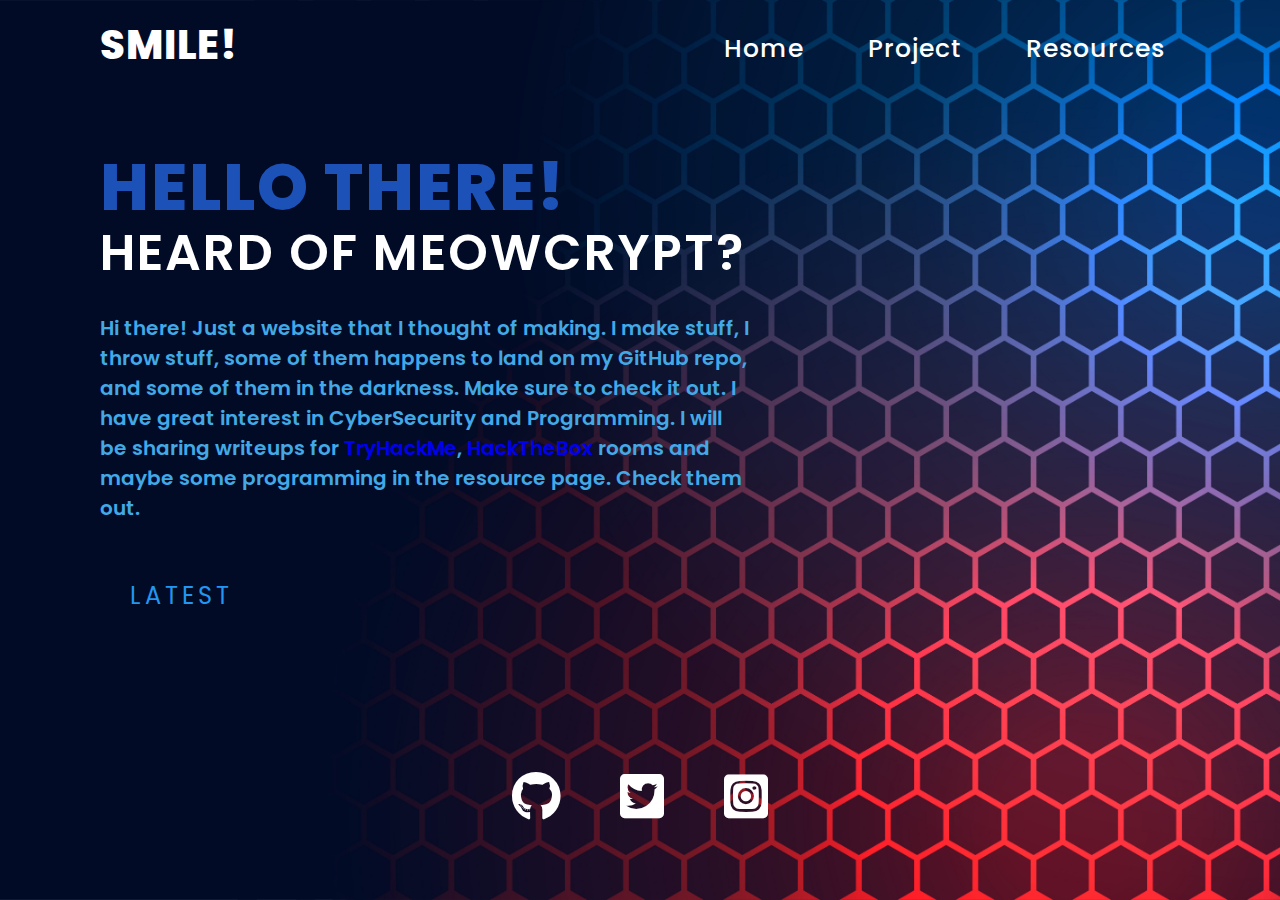
==== index.html @ 81f235ec "Update index.html" ====
<!DOCTYPE html>
<html lang="en" dir"ltr">
    <head>
        <meta charset="utf-8">
        <meta name="viewport" content="width=device-width, initial-scale=1.0">
        <title>Welcome</title>
        <link rel="icon" type="image/png" sizes="32x32" href="/images/favicon.ico">
        <link rel="stylesheet" href="style.css">
        <link rel="stylesheet" href="https://cdnjs.cloudflare.com/ajax/libs/font-awesome/5.14.0/css/all.min.css">
        
    </head>
    <body>


        <section>
            <input type="checkbox" id="check">
            <header>
                <h2><a href="#" class="logo">Smile!</a></h2>
                <div class="navigation">
                    <a href="https://allenjo72.github.io/">Home</a>
                    <a href="https://allenjo72.github.io/projects">Project</a>
                    <a href="https://allenjo72.github.io/resources/">Resources</a>
                    

                
                </div>
                <label for="check">
                    <i class="fas fa-bars menu-btn"></i>
                    <i class="fas fa-times close-btn"></i>
                </label>
                
            </header>
            <div class="content">
                <div class="info">
                    <h2>Hello There! <br><span>Heard of MeowCrypt?</span></h2>
                    <p>Hi there! Just a website that I thought of making. I make stuff, I throw stuff, some of them happens to land on my GitHub repo, and some of them in the darkness. Make sure to check it out. I have great interest in CyberSecurity and Programming. I will be sharing writeups for <a href="https://www.tryhackme.com" style="text-decoration: none;">TryHackMe</a>, <a href="https://www.hackthebox.eu/" style="text-decoration: none;">HackTheBox</a> rooms and maybe some programming in the resource page. Check them out.</p>
                    <a href="https://allenjo72.github.io/latest" class="info-btn">
                        <span></span>
                        <span></span>
                        <span></span>
                        <span></span>
                         Latest</a>
                </div>

            </div>
            <div class="media-icons">

                <a href="https://github.com/AllenJo72"><i class="fab fa-github"></i></a>
                <a href="https://twitter.com/Allenjo50522948"><i class="fab fa-twitter-square"></i></a>
                <a href="https://instagram.com"><i class="fab fa-instagram-square"></i></a>

            </div>
        </section>

        
    </body>    
</html>
---- style.css ----
@import url('https://fonts.googleapis.com/css2?family=Poppins:wght@300;400;500;600;700;800;900&display=swap');

*{
  margin: 0;
  padding: 0;
  box-sizing: border-box;
  font-family: "Poppins", sans-serif;
}

section{
  position: relative;
  width: 100%;
  min-height: 100vh;
  display: flex;
  flex-direction: column;
  justify-content: flex-start;
  background: url(images/26293.jpg)no-repeat;
  background-size: cover;
  background-position: center;
}



header{
  position: relative;
  top: 0;
  width: 100%;
  padding: 30px 100px;
  display: flex;
  justify-content: space-between;
  align-items: center;
}



header .logo{
  position: relative;
  color: rgb(255, 255, 255);
  font-size: 40px;
  text-decoration: none;
  text-transform: uppercase;
  font-weight: 800;
  letter-spacing: 1px;
  -webkit-box-reflect: below 1px linear-gradient(transparent, #0004);
  line-height: 0.70em;
  outline: none;
  animation: animate 5s linear infinite;
}

header .navigation a{
  color: rgb(255, 255, 255);
  text-decoration: none;
  font-size: 25px;
  font-weight: 500;
  letter-spacing: 1px;
  padding: 2px 15px;
  border-radius: 20px;
  transition: 0.3s;
  transition-property: background;
}



header .navigation a:not(:last-child){
  margin-right: 30px;
}

header .navigation a:hover{
  background: #ffffff;
  color: #000;
  transition:0.5s;
}


.content{
  max-width: 650px;
  margin: 60px 100px;
}

.content .info h2{
  color: #1c52b8;
  font-size: 65px;
  text-transform: uppercase;
  font-weight: 800;
  letter-spacing: 2px;
  line-height: 60px;
  margin-bottom: 30px;
}

.content .info h2 span{
  color: rgb(255, 255, 255);
  font-size: 50px;
  font-weight: 600;
}

.content .info p{
  color: rgb(66, 169, 230);
  font-size: 20px;
  font-weight: 600;
  margin-bottom: 40px;
}


.content .info-btn{
  position: relative;
  display: inline-block;
  padding: 15px 30px;
  color: #2196f3;
  text-transform: uppercase;
  letter-spacing: 4px;
  text-decoration: none;
  font-size: 24px;
  overflow: hidden;
  font-weight: 400;
  transition: 0.2s;
}

.content .info-btn:hover{
  color: #255784;
  background: #2196f3;
  box-shadow: 0 0 10px #2196f3, 0 0 40px #2196f3, 0 0 80px #2196f3;
}

.media-icons{
  display: flex;
  justify-content: center;
  align-items: center;
  margin: auto;
}

.media-icons a{
  position: relative;
  color: #fff;
  font-size: 50px;
  transition: 0.3s;
  transition-property: transform;
}

.media-icons a:not(:last-child){
  margin-right: 60px;
}

.media-icons a:hover{
  transform: scale(1.5);

}

label{
  display: none;
}

#check{
  z-index: 3;
  display: none;
}

/* Responsive styles */

@media (max-width: 960px){
  header .navigation{
    display: none;
  }

  label{
    display: block;
    font-size: 25px;
    cursor: pointer;
    transition: 0.3s;
    transition-property: color;
  }

  label:hover{
    color: #fff;
  }

  label .close-btn{
    display: none;
  }

  #check:checked ~ header .navigation{
    z-index: 2;
    position: fixed;
    background: rgba(58, 153, 231, 0.9);
    top: 0;
    bottom: 0;
    left: 0;
    right: 0;
    display: flex;
    flex-direction: column;
    justify-content: center;
    align-items: center;
  }

  #check:checked ~ header .navigation a{
    font-weight: 700;
    margin-right: 0;
    margin-bottom: 50px;
    letter-spacing: 2px;
  }

  #check:checked ~ header label .menu-btn{
    display: none;
  }

  #check:checked ~ header label .close-btn{
    z-index: 2;
    display: block;
    position: fixed;
  }

  label .menu-btn{
    position: absolute;
  }

  header .logo{

    position: absolute;
    bottom: -6px;

  }

  .content .info h2{
    font-size: 45px;
    line-height: 50px;
  }

  .content .info h2 span{
    font-size: 40px;
    font-weight: 600;


  }

  .content .info p{
    font-size: 14px;


  }
}

@keyframes animate
{
  0%,18%,20%,50.1%,60%,65.1%,80%,90.1%,92%
  {
    color: #0e3742;
    box-shadow: none;
  }
  18.1%,20.1%,30%,50%,60.1%,65%,80.1%,90%,92.1%,100%
  {
    color: #fff;
    text-shadow: 0 0 10px #03bcf4,
    0 0 20px #03bcf4,
    0 0 40px #03bcf4,
    0 0 80px #03bcf4,
    0 0 160px #03bcf4;
  }
}
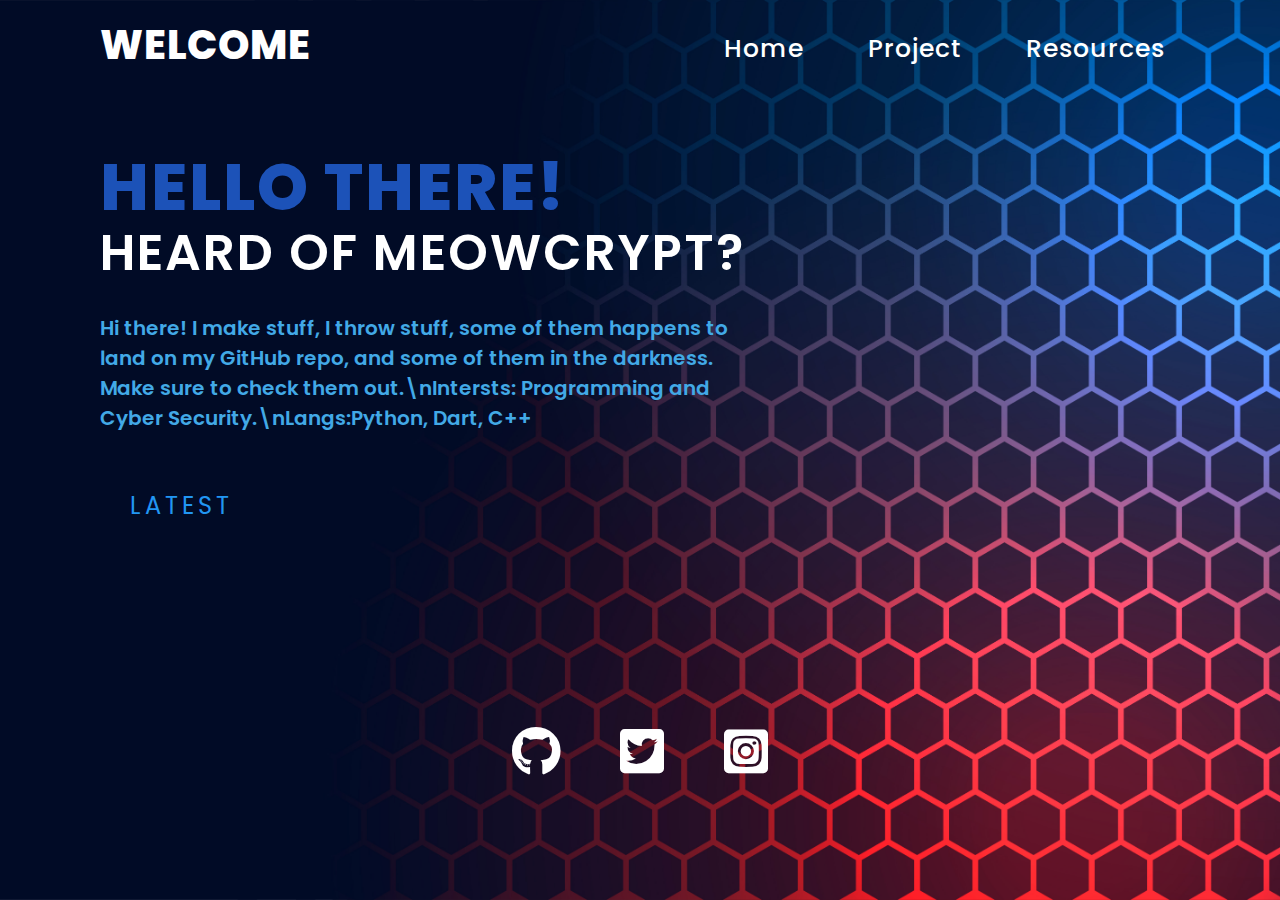
==== commit 7b7159e4: "Update index.html" ====
--- a/index.html
+++ b/index.html
@@ -15,7 +15,7 @@
         <section>
             <input type="checkbox" id="check">
             <header>
-                <h2><a href="#" class="logo">Smile!</a></h2>
+                <h2><a href="#" class="logo">Welcome</a></h2>
                 <div class="navigation">
                     <a href="https://allenjo72.github.io/">Home</a>
                     <a href="https://allenjo72.github.io/projects">Project</a>
@@ -33,7 +33,7 @@
             <div class="content">
                 <div class="info">
                     <h2>Hello There! <br><span>Heard of MeowCrypt?</span></h2>
-                    <p>Hi there! Just a website that I thought of making. I make stuff, I throw stuff, some of them happens to land on my GitHub repo, and some of them in the darkness. Make sure to check it out. I have great interest in CyberSecurity and Programming. I will be sharing writeups for <a href="https://www.tryhackme.com" style="text-decoration: none;">TryHackMe</a>, <a href="https://www.hackthebox.eu/" style="text-decoration: none;">HackTheBox</a> rooms and maybe some programming in the resource page. Check them out.</p>
+                    <p>Hi there! I make stuff, I throw stuff, some of them happens to land on my GitHub repo, and some of them in the darkness. Make sure to check them out.\nIntersts: Programming and Cyber Security.\nLangs:Python, Dart, C++</p>
                     <a href="https://allenjo72.github.io/latest" class="info-btn">
                         <span></span>
                         <span></span>
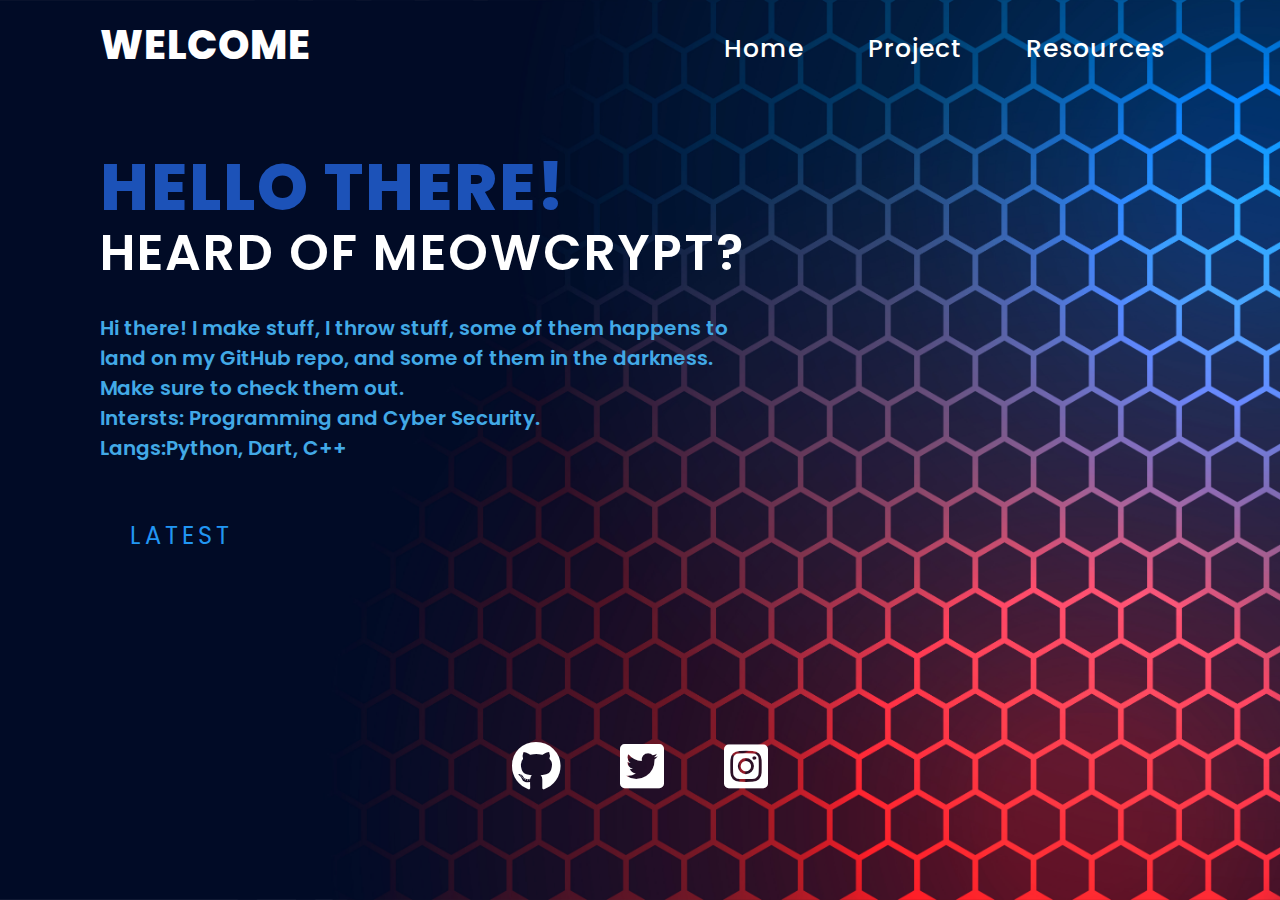
==== commit b84155c1: "Update index.html" ====
--- a/index.html
+++ b/index.html
@@ -33,7 +33,7 @@
             <div class="content">
                 <div class="info">
                     <h2>Hello There! <br><span>Heard of MeowCrypt?</span></h2>
-                    <p>Hi there! I make stuff, I throw stuff, some of them happens to land on my GitHub repo, and some of them in the darkness. Make sure to check them out.\nIntersts: Programming and Cyber Security.\nLangs:Python, Dart, C++</p>
+                    <p>Hi there! I make stuff, I throw stuff, some of them happens to land on my GitHub repo, and some of them in the darkness. Make sure to check them out.<br>Intersts: Programming and Cyber Security.<br>Langs:Python, Dart, C++</p>
                     <a href="https://allenjo72.github.io/latest" class="info-btn">
                         <span></span>
                         <span></span>
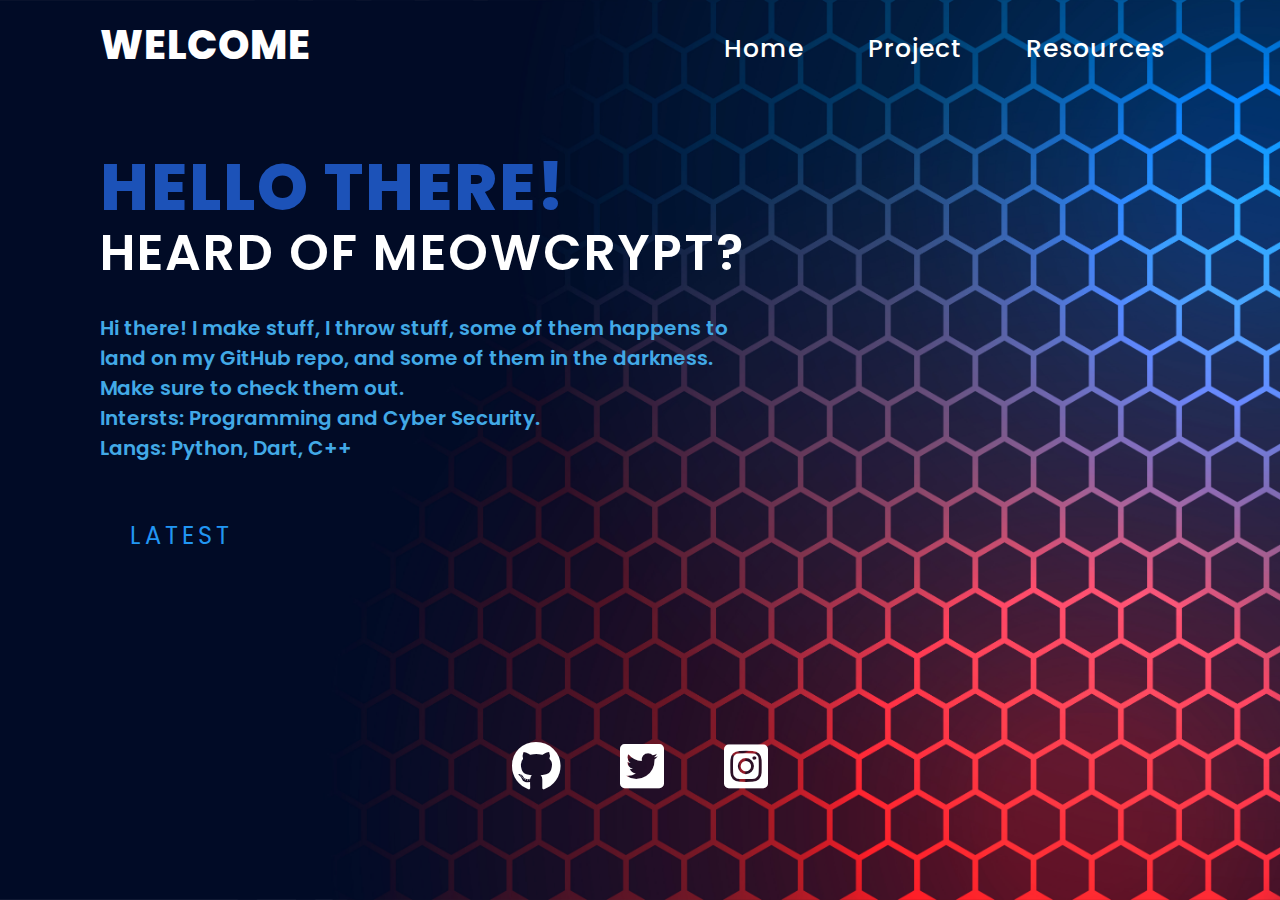
==== commit 7615364e: "Update index.html" ====
--- a/index.html
+++ b/index.html
@@ -33,7 +33,7 @@
             <div class="content">
                 <div class="info">
                     <h2>Hello There! <br><span>Heard of MeowCrypt?</span></h2>
-                    <p>Hi there! I make stuff, I throw stuff, some of them happens to land on my GitHub repo, and some of them in the darkness. Make sure to check them out.<br>Intersts: Programming and Cyber Security.<br>Langs:Python, Dart, C++</p>
+                    <p>Hi there! I make stuff, I throw stuff, some of them happens to land on my GitHub repo, and some of them in the darkness. Make sure to check them out.<br>Intersts: Programming and Cyber Security.<br>Langs: Python, Dart, C++</p>
                     <a href="https://allenjo72.github.io/latest" class="info-btn">
                         <span></span>
                         <span></span>
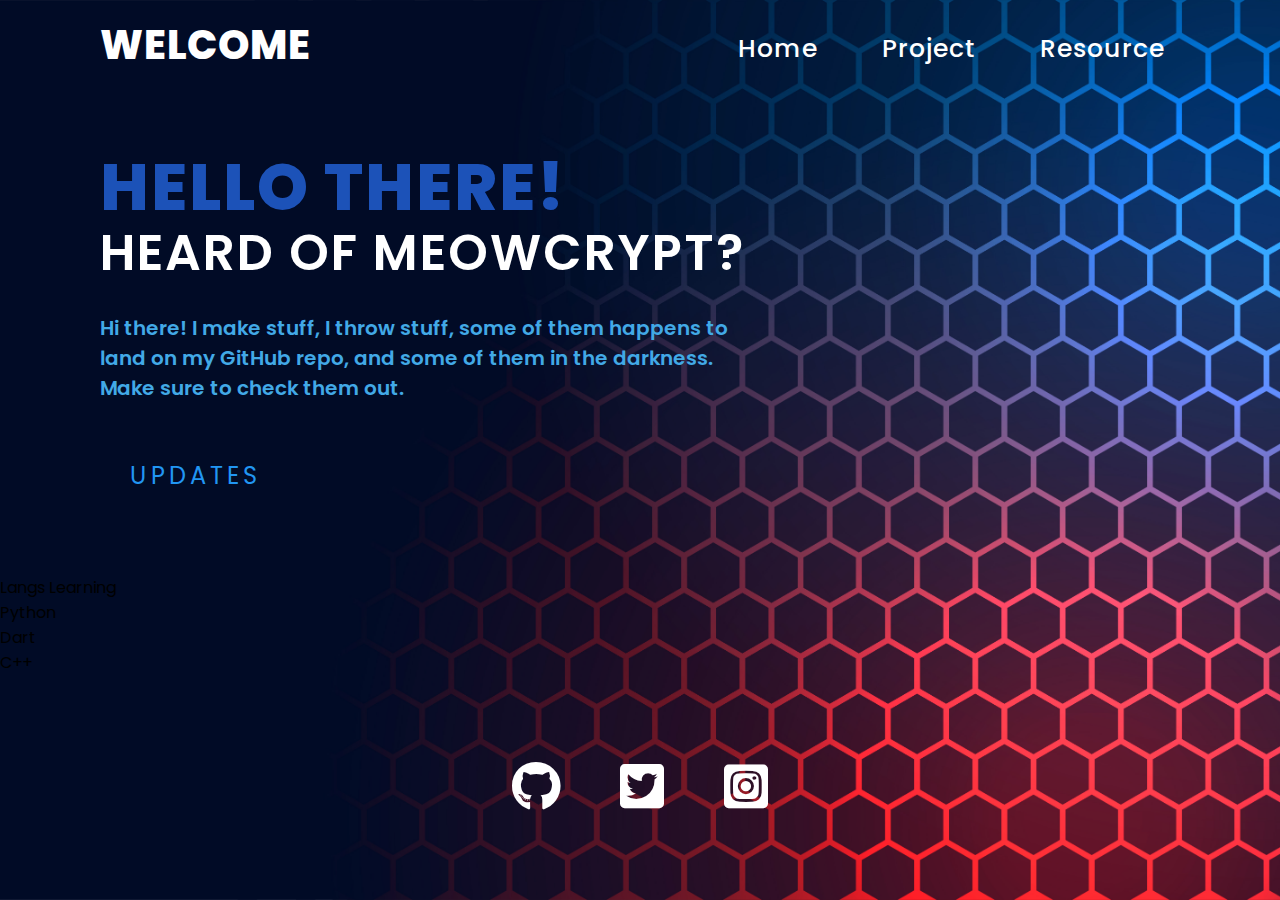
==== commit cf20b166: "Update index.html" ====
--- a/index.html
+++ b/index.html
@@ -1,10 +1,10 @@
 <!DOCTYPE html>
-<html lang="en" dir"ltr">
+<html lang="en" dir="ltr">
     <head>
         <meta charset="utf-8">
         <meta name="viewport" content="width=device-width, initial-scale=1.0">
         <title>Welcome</title>
-        <link rel="icon" type="image/png" sizes="32x32" href="/images/favicon.ico">
+        <link rel="icon" type="image/png" sizes="32x32" href="favicon.ico">
         <link rel="stylesheet" href="style.css">
         <link rel="stylesheet" href="https://cdnjs.cloudflare.com/ajax/libs/font-awesome/5.14.0/css/all.min.css">
         
@@ -19,9 +19,8 @@
                 <div class="navigation">
                     <a href="https://allenjo72.github.io/">Home</a>
                     <a href="https://allenjo72.github.io/projects">Project</a>
-                    <a href="https://allenjo72.github.io/resources/">Resources</a>
+                    <a href="https://allenjo72.github.io/resources">Resource</a>
                     
-
                 
                 </div>
                 <label for="check">
@@ -33,25 +32,37 @@
             <div class="content">
                 <div class="info">
                     <h2>Hello There! <br><span>Heard of MeowCrypt?</span></h2>
-                    <p>Hi there! I make stuff, I throw stuff, some of them happens to land on my GitHub repo, and some of them in the darkness. Make sure to check them out.<br>Intersts: Programming and Cyber Security.<br>Langs: Python, Dart, C++</p>
+                    <p>Hi there! I make stuff, I throw stuff, some of them happens to land on my GitHub repo, and some of them in the darkness. Make sure to check them out.</p>
                     <a href="https://allenjo72.github.io/latest" class="info-btn">
                         <span></span>
                         <span></span>
                         <span></span>
                         <span></span>
-                         Latest</a>
+                         Updates</a>
                 </div>
+            </div>
+            <div class="blog-card spring-fever">
+            <ul>
 
+                <div class="line">
+                    <p>Langs Learning</p>
+                </div>
+                <li>
+                    <span class="name">Python</span>
+                </li>
+                <li>               
+                    <span class="name">Dart</span>      
+                </li>
+                <li>               
+                    <span class="name">C++</span>      
+                </li>          
+            </ul>
             </div>
             <div class="media-icons">
-
                 <a href="https://github.com/AllenJo72"><i class="fab fa-github"></i></a>
                 <a href="https://twitter.com/Allenjo50522948"><i class="fab fa-twitter-square"></i></a>
-                <a href="https://instagram.com"><i class="fab fa-instagram-square"></i></a>
-
+                <a href="https://instagram.com/allenjo_72"><i class="fab fa-instagram-square"></i></a>
             </div>
         </section>
-
-        
     </body>    
 </html> 
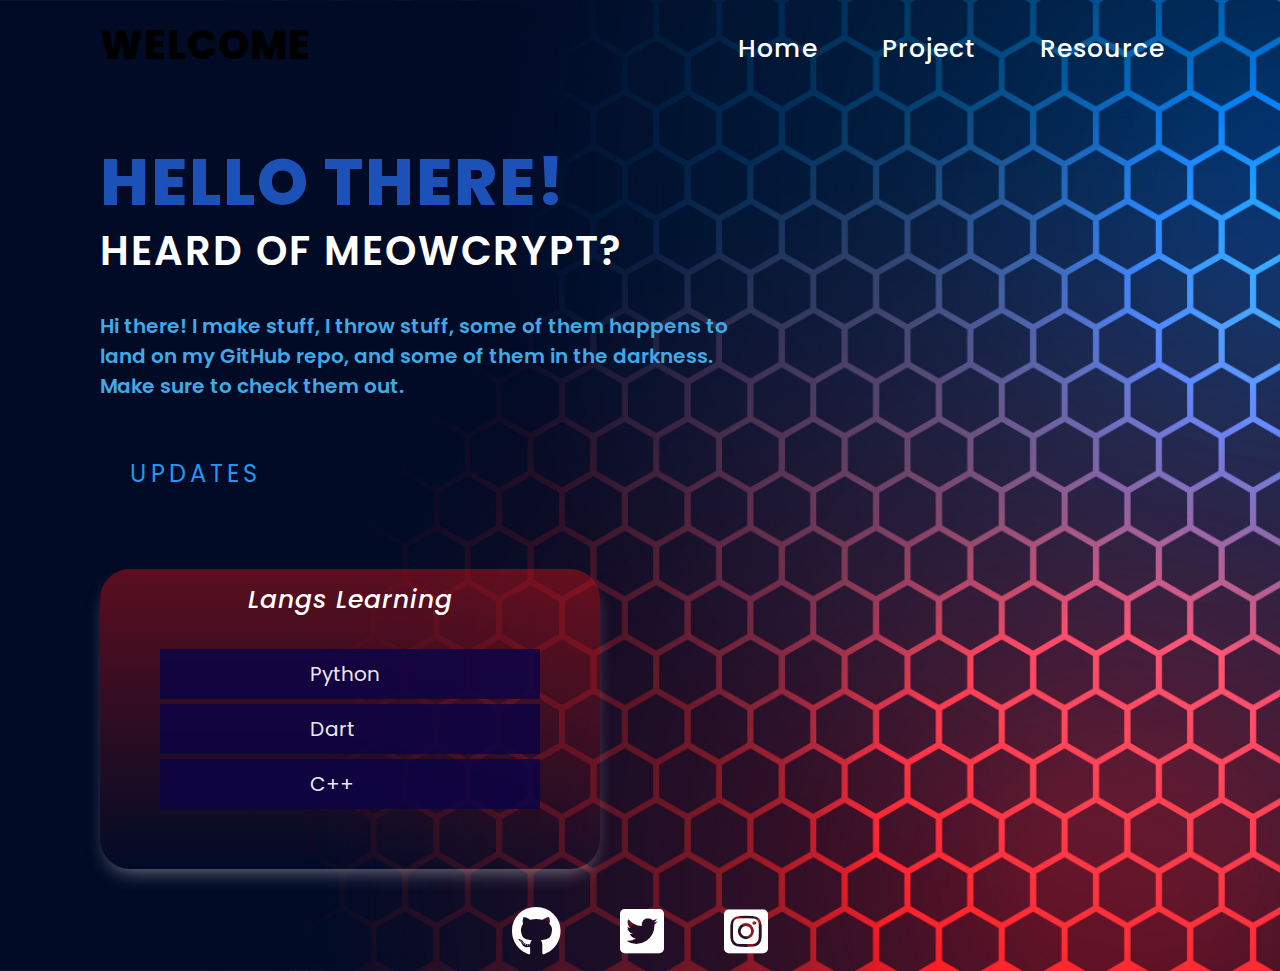
==== commit 6bdc6cc1: "Update index.html" ====
--- a/index.html
+++ b/index.html
@@ -58,6 +58,7 @@
                 </li>          
             </ul>
             </div>
+            <br>
             <div class="media-icons">
                 <a href="https://github.com/AllenJo72"><i class="fab fa-github"></i></a>
                 <a href="https://twitter.com/Allenjo50522948"><i class="fab fa-twitter-square"></i></a>
--- a/style.css
+++ b/style.css
@@ -35,7 +35,7 @@
 
 header .logo{
   position: relative;
-  color: rgb(255, 255, 255);
+  color: rgb(0, 0, 0);
   font-size: 40px;
   text-decoration: none;
   text-transform: uppercase;
@@ -45,11 +45,12 @@
   line-height: 0.70em;
   outline: none;
   animation: animate 5s linear infinite;
+
 }
 
 header .navigation a{
   color: rgb(255, 255, 255);
-  text-decoration: none;
+  text-decoration: none; 
   font-size: 25px;
   font-weight: 500;
   letter-spacing: 1px;
@@ -69,12 +70,13 @@
   background: #ffffff;
   color: #000;
   transition:0.5s;
+
 }
 
 
 .content{
   max-width: 650px;
-  margin: 60px 100px;
+  margin: 55px 100px;
 }
 
 .content .info h2{
@@ -87,15 +89,17 @@
   margin-bottom: 30px;
 }
 
+
 .content .info h2 span{
   color: rgb(255, 255, 255);
-  font-size: 50px;
+  font-size: 40px;
   font-weight: 600;
 }
 
 .content .info p{
   color: rgb(66, 169, 230);
   font-size: 20px;
+  text-decoration: none;
   font-weight: 600;
   margin-bottom: 40px;
 }
@@ -121,6 +125,7 @@
   box-shadow: 0 0 10px #2196f3, 0 0 40px #2196f3, 0 0 80px #2196f3;
 }
 
+
 .media-icons{
   display: flex;
   justify-content: center;
@@ -130,7 +135,7 @@
 
 .media-icons a{
   position: relative;
-  color: #fff;
+  color: rgb(255, 255, 255);
   font-size: 50px;
   transition: 0.3s;
   transition-property: transform;
@@ -141,9 +146,131 @@
 }
 
 .media-icons a:hover{
-  transform: scale(1.5);
-
-}
+  transform: scale(1.3);
+  color: #ffffff;
+}
+
+
+
+.blog-card {
+  max-width: 500px;
+  width:100%;
+  height: 300px;
+  position: relative;
+  font-family: 'Droid Serif', serif;
+  color:rgb(255, 147, 147);
+
+ 
+  margin: 1px 100px;
+  overflow: hidden;
+  border-radius: 30px;
+  box-shadow: 0px 10px 20px -9px rgba(255, 248, 248, 0.5);
+  text-align: center;
+  transition:all 0.4s;
+  background: linear-gradient(to bottom, rgba(226, 19, 19, 0.4) 0%,rgba(130, 0, 252, 0) 100%);
+  background-size: 100%;
+}
+.blog-card a{ 
+color:rgb(250, 250, 250);
+  text-decoration:none;
+  transition:all 0.2s
+  
+}
+.blog-card:hover{
+  background: #1c52b8;
+
+}
+
+.line p{
+  color: #ffffff;
+  font-size: 25px;
+  margin: 1px 15px;
+  font-weight: 500;
+  text-shadow: #000;
+  font-style: italic;
+  letter-spacing: 1px;
+
+  margin-bottom: 30px;
+
+}
+
+
+ul{
+  position: relative;
+  width: 400px;
+  margin: 1px 50px;
+  text-decoration: none;
+  padding: 10px;
+  box-sizing: border-box;
+}
+
+
+
+ul li
+{
+  display: flex;
+  background: rgba(13, 3, 68, 0.863);
+  padding: 10px 150px;
+  text-decoration: none;
+  font-size: 20px;
+  
+  color: rgb(233, 233, 233);
+  margin: 5px 0;
+  transition: .5s;    
+
+}
+ul li:hover
+{
+  color: rgb(0, 0, 0);
+}
+
+
+/*ul li:nth-child(1)
+{
+  background: rgba(255, 255, 255, .6);
+}
+
+ul li:nth-child(2)
+{
+  background:rgb(255, 255, 255, .6);
+}*/
+
+
+ul li span:nth-child(1)
+{
+  width: 30px;
+  font-style: inherit;
+}
+ul li span:nth-child(2)
+{
+  width: 200px;
+  font-weight: 300;
+}
+ul li span:nth-child(3)
+{
+  width: 100px;
+  text-align: right;
+  color: aqua;
+}
+ul li span:nth-child(4)
+{
+
+  width: 50px;
+  color: black;
+  font-size: 15px;
+  font-weight: 800;
+  text-align: right;
+}
+ul li:hover
+{
+  transform: scale(1.06);
+  background: #73b3f0;
+}
+
+
+
+
+
 
 label{
   display: none;
@@ -238,6 +365,9 @@
   }
 }
 
+
+
+
 @keyframes animate
 {
   0%,18%,20%,50.1%,60%,65.1%,80%,90.1%,92%
